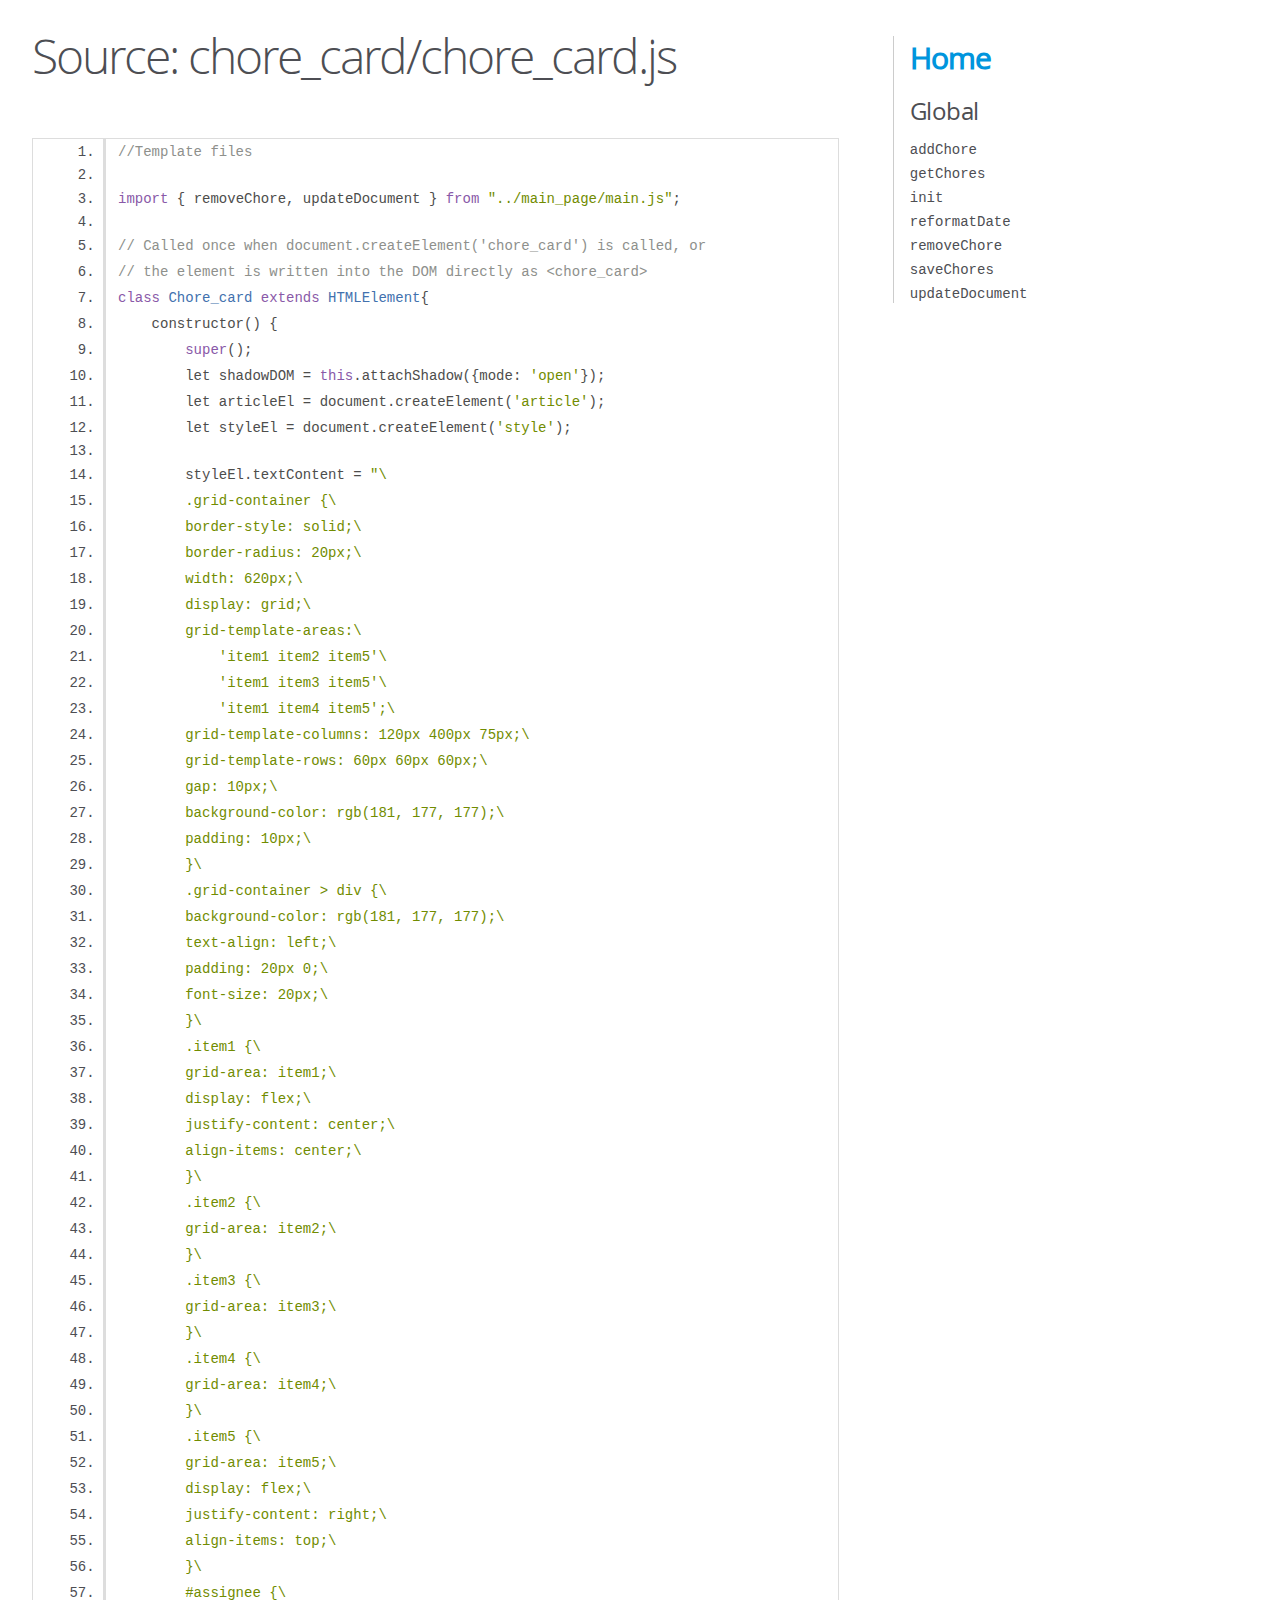
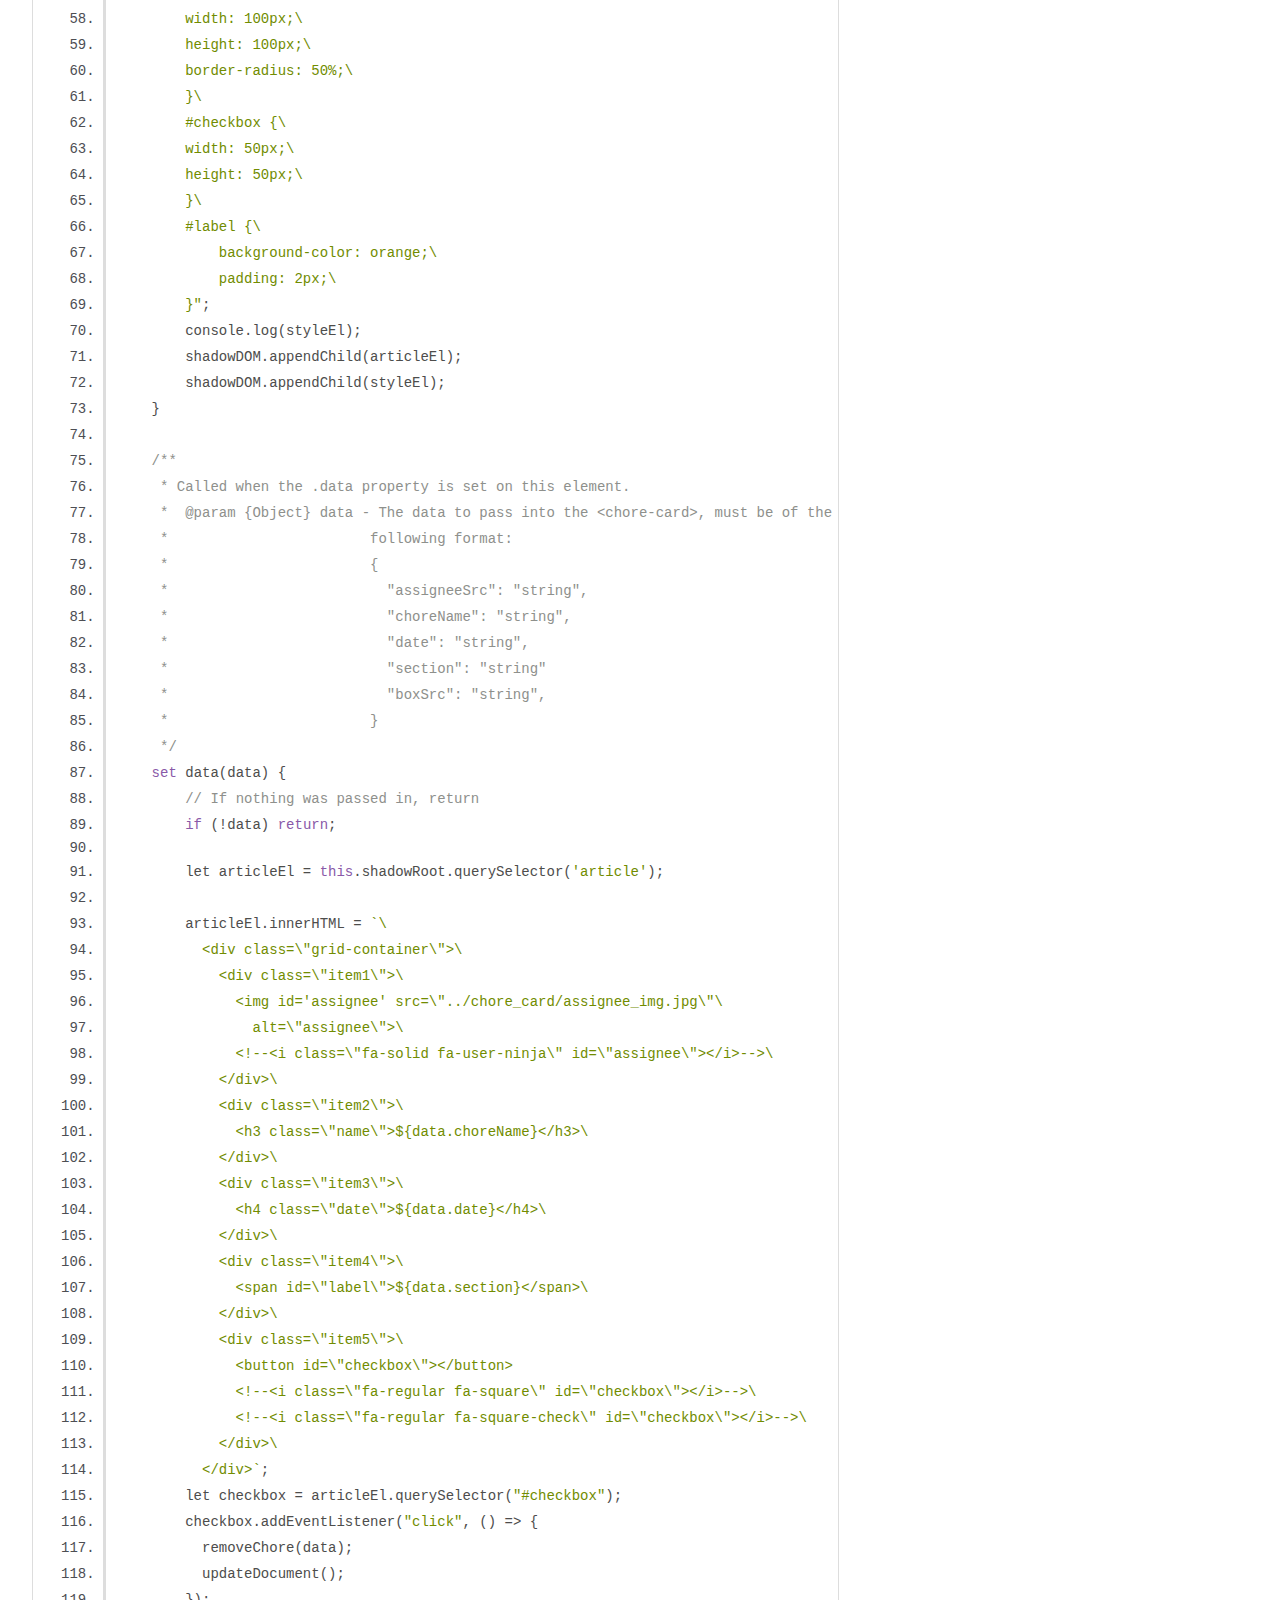
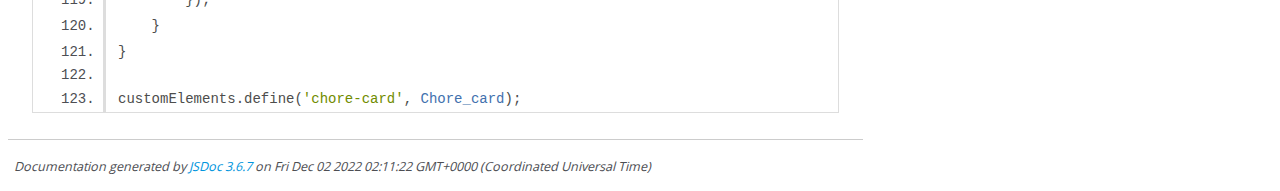
==== chore_card_chore_card.js.html @ adff0d28 "deploy: 1cfdcad24ee303a7421b82a440a6a7d4426f61e2" ====
<!DOCTYPE html>
<html lang="en">
<head>
    <meta charset="utf-8">
    <title>JSDoc: Source: chore_card/chore_card.js</title>

    <script src="scripts/prettify/prettify.js"> </script>
    <script src="scripts/prettify/lang-css.js"> </script>
    <!--[if lt IE 9]>
      <script src="//html5shiv.googlecode.com/svn/trunk/html5.js"></script>
    <![endif]-->
    <link type="text/css" rel="stylesheet" href="styles/prettify-tomorrow.css">
    <link type="text/css" rel="stylesheet" href="styles/jsdoc-default.css">
</head>

<body>

<div id="main">

    <h1 class="page-title">Source: chore_card/chore_card.js</h1>

    



    
    <section>
        <article>
            <pre class="prettyprint source linenums"><code>//Template files

import { removeChore, updateDocument } from "../main_page/main.js";

// Called once when document.createElement('chore_card') is called, or
// the element is written into the DOM directly as &lt;chore_card>
class Chore_card extends HTMLElement{
    constructor() {
        super(); 
        let shadowDOM = this.attachShadow({mode: 'open'});
        let articleEl = document.createElement('article');
        let styleEl = document.createElement('style');

        styleEl.textContent = "\
        .grid-container {\
        border-style: solid;\
        border-radius: 20px;\
        width: 620px;\
        display: grid;\
        grid-template-areas:\
            'item1 item2 item5'\
            'item1 item3 item5'\
            'item1 item4 item5';\
        grid-template-columns: 120px 400px 75px;\
        grid-template-rows: 60px 60px 60px;\
        gap: 10px;\
        background-color: rgb(181, 177, 177);\
        padding: 10px;\
        }\
        .grid-container > div {\
        background-color: rgb(181, 177, 177);\
        text-align: left;\
        padding: 20px 0;\
        font-size: 20px;\
        }\
        .item1 {\
        grid-area: item1;\
        display: flex;\
        justify-content: center;\
        align-items: center;\
        }\
        .item2 {\
        grid-area: item2;\
        }\
        .item3 {\
        grid-area: item3;\
        }\
        .item4 {\
        grid-area: item4;\
        }\
        .item5 {\
        grid-area: item5;\
        display: flex;\
        justify-content: right;\
        align-items: top;\
        }\
        #assignee {\
        width: 100px;\
        height: 100px;\
        border-radius: 50%;\
        }\
        #checkbox {\
        width: 50px;\
        height: 50px;\
        }\
        #label {\
            background-color: orange;\
            padding: 2px;\
        }";
        console.log(styleEl);
        shadowDOM.appendChild(articleEl);
        shadowDOM.appendChild(styleEl); 
    }
    
    /**
     * Called when the .data property is set on this element.
     *  @param {Object} data - The data to pass into the &lt;chore-card>, must be of the
     *                        following format:
     *                        {
     *                          "assigneeSrc": "string",             
     *                          "choreName": "string",
     *                          "date": "string",
     *                          "section": "string"
     *                          "boxSrc": "string",
     *                        }
     */
    set data(data) {
        // If nothing was passed in, return
        if (!data) return;

        let articleEl = this.shadowRoot.querySelector('article');
        
        articleEl.innerHTML = `\
          &lt;div class=\"grid-container\">\
            &lt;div class=\"item1\">\
              &lt;img id='assignee' src=\"../chore_card/assignee_img.jpg\"\
                alt=\"assignee\">\
              &lt;!--&lt;i class=\"fa-solid fa-user-ninja\" id=\"assignee\">&lt;/i>-->\
            &lt;/div>\
            &lt;div class=\"item2\">\
              &lt;h3 class=\"name\">${data.choreName}&lt;/h3>\
            &lt;/div>\
            &lt;div class=\"item3\">\
              &lt;h4 class=\"date\">${data.date}&lt;/h4>\
            &lt;/div>\
            &lt;div class=\"item4\">\
              &lt;span id=\"label\">${data.section}&lt;/span>\
            &lt;/div>\
            &lt;div class=\"item5\">\
              &lt;button id=\"checkbox\">&lt;/button>
              &lt;!--&lt;i class=\"fa-regular fa-square\" id=\"checkbox\">&lt;/i>-->\
              &lt;!--&lt;i class=\"fa-regular fa-square-check\" id=\"checkbox\">&lt;/i>-->\
            &lt;/div>\
          &lt;/div>`;
        let checkbox = articleEl.querySelector("#checkbox");
        checkbox.addEventListener("click", () => {
          removeChore(data);
          updateDocument();
        });
    }
}

customElements.define('chore-card', Chore_card);
</code></pre>
        </article>
    </section>




</div>

<nav>
    <h2><a href="index.html">Home</a></h2><h3>Global</h3><ul><li><a href="global.html#addChore">addChore</a></li><li><a href="global.html#getChores">getChores</a></li><li><a href="global.html#init">init</a></li><li><a href="global.html#reformatDate">reformatDate</a></li><li><a href="global.html#removeChore">removeChore</a></li><li><a href="global.html#saveChores">saveChores</a></li><li><a href="global.html#updateDocument">updateDocument</a></li></ul>
</nav>

<br class="clear">

<footer>
    Documentation generated by <a href="https://github.com/jsdoc/jsdoc">JSDoc 3.6.7</a> on Fri Dec 02 2022 02:11:22 GMT+0000 (Coordinated Universal Time)
</footer>

<script> prettyPrint(); </script>
<script src="scripts/linenumber.js"> </script>
</body>
</html>
---- styles/prettify-tomorrow.css ----
/* Tomorrow Theme */
/* Original theme - https://github.com/chriskempson/tomorrow-theme */
/* Pretty printing styles. Used with prettify.js. */
/* SPAN elements with the classes below are added by prettyprint. */
/* plain text */
.pln {
  color: #4d4d4c; }

@media screen {
  /* string content */
  .str {
    color: #718c00; }

  /* a keyword */
  .kwd {
    color: #8959a8; }

  /* a comment */
  .com {
    color: #8e908c; }

  /* a type name */
  .typ {
    color: #4271ae; }

  /* a literal value */
  .lit {
    color: #f5871f; }

  /* punctuation */
  .pun {
    color: #4d4d4c; }

  /* lisp open bracket */
  .opn {
    color: #4d4d4c; }

  /* lisp close bracket */
  .clo {
    color: #4d4d4c; }

  /* a markup tag name */
  .tag {
    color: #c82829; }

  /* a markup attribute name */
  .atn {
    color: #f5871f; }

  /* a markup attribute value */
  .atv {
    color: #3e999f; }

  /* a declaration */
  .dec {
    color: #f5871f; }

  /* a variable name */
  .var {
    color: #c82829; }

  /* a function name */
  .fun {
    color: #4271ae; } }
/* Use higher contrast and text-weight for printable form. */
@media print, projection {
  .str {
    color: #060; }

  .kwd {
    color: #006;
    font-weight: bold; }

  .com {
    color: #600;
    font-style: italic; }

  .typ {
    color: #404;
    font-weight: bold; }

  .lit {
    color: #044; }

  .pun, .opn, .clo {
    color: #440; }

  .tag {
    color: #006;
    font-weight: bold; }

  .atn {
    color: #404; }

  .atv {
    color: #060; } }
/* Style */
/*
pre.prettyprint {
  background: white;
  font-family: Consolas, Monaco, 'Andale Mono', monospace;
  font-size: 12px;
  line-height: 1.5;
  border: 1px solid #ccc;
  padding: 10px; }
*/

/* Specify class=linenums on a pre to get line numbering */
ol.linenums {
  margin-top: 0;
  margin-bottom: 0; }

/* IE indents via margin-left */
li.L0,
li.L1,
li.L2,
li.L3,
li.L4,
li.L5,
li.L6,
li.L7,
li.L8,
li.L9 {
  /* */ }

/* Alternate shading for lines */
li.L1,
li.L3,
li.L5,
li.L7,
li.L9 {
  /* */ }
---- styles/jsdoc-default.css ----
@font-face {
    font-family: 'Open Sans';
    font-weight: normal;
    font-style: normal;
    src: url('../fonts/OpenSans-Regular-webfont.eot');
    src:
        local('Open Sans'),
        local('OpenSans'),
        url('../fonts/OpenSans-Regular-webfont.eot?#iefix') format('embedded-opentype'),
        url('../fonts/OpenSans-Regular-webfont.woff') format('woff'),
        url('../fonts/OpenSans-Regular-webfont.svg#open_sansregular') format('svg');
}

@font-face {
    font-family: 'Open Sans Light';
    font-weight: normal;
    font-style: normal;
    src: url('../fonts/OpenSans-Light-webfont.eot');
    src:
        local('Open Sans Light'),
        local('OpenSans Light'),
        url('../fonts/OpenSans-Light-webfont.eot?#iefix') format('embedded-opentype'),
        url('../fonts/OpenSans-Light-webfont.woff') format('woff'),
        url('../fonts/OpenSans-Light-webfont.svg#open_sanslight') format('svg');
}

html
{
    overflow: auto;
    background-color: #fff;
    font-size: 14px;
}

body
{
    font-family: 'Open Sans', sans-serif;
    line-height: 1.5;
    color: #4d4e53;
    background-color: white;
}

a, a:visited, a:active {
    color: #0095dd;
    text-decoration: none;
}

a:hover {
    text-decoration: underline;
}

header
{
    display: block;
    padding: 0px 4px;
}

tt, code, kbd, samp {
    font-family: Consolas, Monaco, 'Andale Mono', monospace;
}

.class-description {
    font-size: 130%;
    line-height: 140%;
    margin-bottom: 1em;
    margin-top: 1em;
}

.class-description:empty {
    margin: 0;
}

#main {
    float: left;
    width: 70%;
}

article dl {
    margin-bottom: 40px;
}

article img {
  max-width: 100%;
}

section
{
    display: block;
    background-color: #fff;
    padding: 12px 24px;
    border-bottom: 1px solid #ccc;
    margin-right: 30px;
}

.variation {
    display: none;
}

.signature-attributes {
    font-size: 60%;
    color: #aaa;
    font-style: italic;
    font-weight: lighter;
}

nav
{
    display: block;
    float: right;
    margin-top: 28px;
    width: 30%;
    box-sizing: border-box;
    border-left: 1px solid #ccc;
    padding-left: 16px;
}

nav ul {
    font-family: 'Lucida Grande', 'Lucida Sans Unicode', arial, sans-serif;
    font-size: 100%;
    line-height: 17px;
    padding: 0;
    margin: 0;
    list-style-type: none;
}

nav ul a, nav ul a:visited, nav ul a:active {
    font-family: Consolas, Monaco, 'Andale Mono', monospace;
    line-height: 18px;
    color: #4D4E53;
}

nav h3 {
    margin-top: 12px;
}

nav li {
    margin-top: 6px;
}

footer {
    display: block;
    padding: 6px;
    margin-top: 12px;
    font-style: italic;
    font-size: 90%;
}

h1, h2, h3, h4 {
    font-weight: 200;
    margin: 0;
}

h1
{
    font-family: 'Open Sans Light', sans-serif;
    font-size: 48px;
    letter-spacing: -2px;
    margin: 12px 24px 20px;
}

h2, h3.subsection-title
{
    font-size: 30px;
    font-weight: 700;
    letter-spacing: -1px;
    margin-bottom: 12px;
}

h3
{
    font-size: 24px;
    letter-spacing: -0.5px;
    margin-bottom: 12px;
}

h4
{
    font-size: 18px;
    letter-spacing: -0.33px;
    margin-bottom: 12px;
    color: #4d4e53;
}

h5, .container-overview .subsection-title
{
    font-size: 120%;
    font-weight: bold;
    letter-spacing: -0.01em;
    margin: 8px 0 3px 0;
}

h6
{
    font-size: 100%;
    letter-spacing: -0.01em;
    margin: 6px 0 3px 0;
    font-style: italic;
}

table
{
    border-spacing: 0;
    border: 0;
    border-collapse: collapse;
}

td, th
{
    border: 1px solid #ddd;
    margin: 0px;
    text-align: left;
    vertical-align: top;
    padding: 4px 6px;
    display: table-cell;
}

thead tr
{
    background-color: #ddd;
    font-weight: bold;
}

th { border-right: 1px solid #aaa; }
tr > th:last-child { border-right: 1px solid #ddd; }

.ancestors, .attribs { color: #999; }
.ancestors a, .attribs a
{
    color: #999 !important;
    text-decoration: none;
}

.clear
{
    clear: both;
}

.important
{
    font-weight: bold;
    color: #950B02;
}

.yes-def {
    text-indent: -1000px;
}

.type-signature {
    color: #aaa;
}

.name, .signature {
    font-family: Consolas, Monaco, 'Andale Mono', monospace;
}

.details { margin-top: 14px; border-left: 2px solid #DDD; }
.details dt { width: 120px; float: left; padding-left: 10px;  padding-top: 6px; }
.details dd { margin-left: 70px; }
.details ul { margin: 0; }
.details ul { list-style-type: none; }
.details li { margin-left: 30px; padding-top: 6px; }
.details pre.prettyprint { margin: 0 }
.details .object-value { padding-top: 0; }

.description {
    margin-bottom: 1em;
    margin-top: 1em;
}

.code-caption
{
    font-style: italic;
    font-size: 107%;
    margin: 0;
}

.source
{
    border: 1px solid #ddd;
    width: 80%;
    overflow: auto;
}

.prettyprint.source {
    width: inherit;
}

.source code
{
    font-size: 100%;
    line-height: 18px;
    display: block;
    padding: 4px 12px;
    margin: 0;
    background-color: #fff;
    color: #4D4E53;
}

.prettyprint code span.line
{
  display: inline-block;
}

.prettyprint.linenums
{
  padding-left: 70px;
  -webkit-user-select: none;
  -moz-user-select: none;
  -ms-user-select: none;
  user-select: none;
}

.prettyprint.linenums ol
{
  padding-left: 0;
}

.prettyprint.linenums li
{
  border-left: 3px #ddd solid;
}

.prettyprint.linenums li.selected,
.prettyprint.linenums li.selected *
{
  background-color: lightyellow;
}

.prettyprint.linenums li *
{
  -webkit-user-select: text;
  -moz-user-select: text;
  -ms-user-select: text;
  user-select: text;
}

.params .name, .props .name, .name code {
    color: #4D4E53;
    font-family: Consolas, Monaco, 'Andale Mono', monospace;
    font-size: 100%;
}

.params td.description > p:first-child,
.props td.description > p:first-child
{
    margin-top: 0;
    padding-top: 0;
}

.params td.description > p:last-child,
.props td.description > p:last-child
{
    margin-bottom: 0;
    padding-bottom: 0;
}

.disabled {
    color: #454545;
}
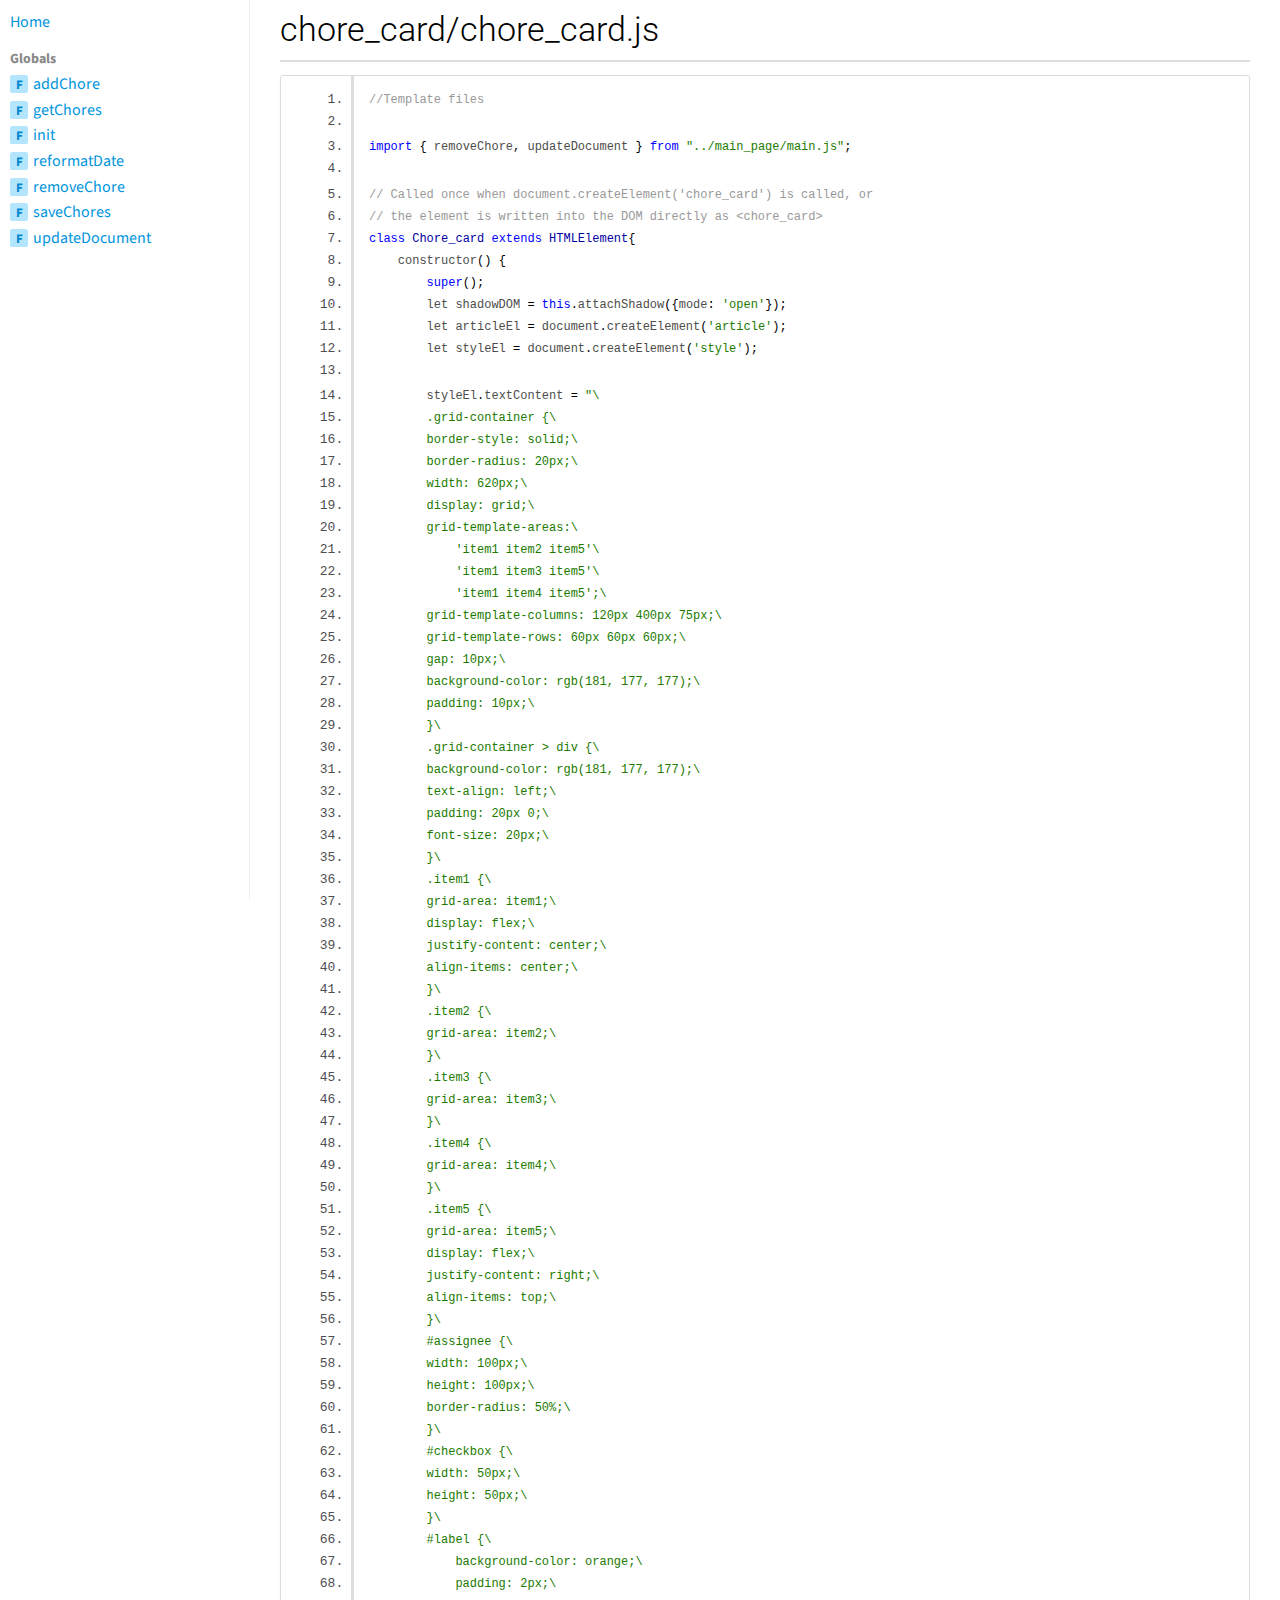
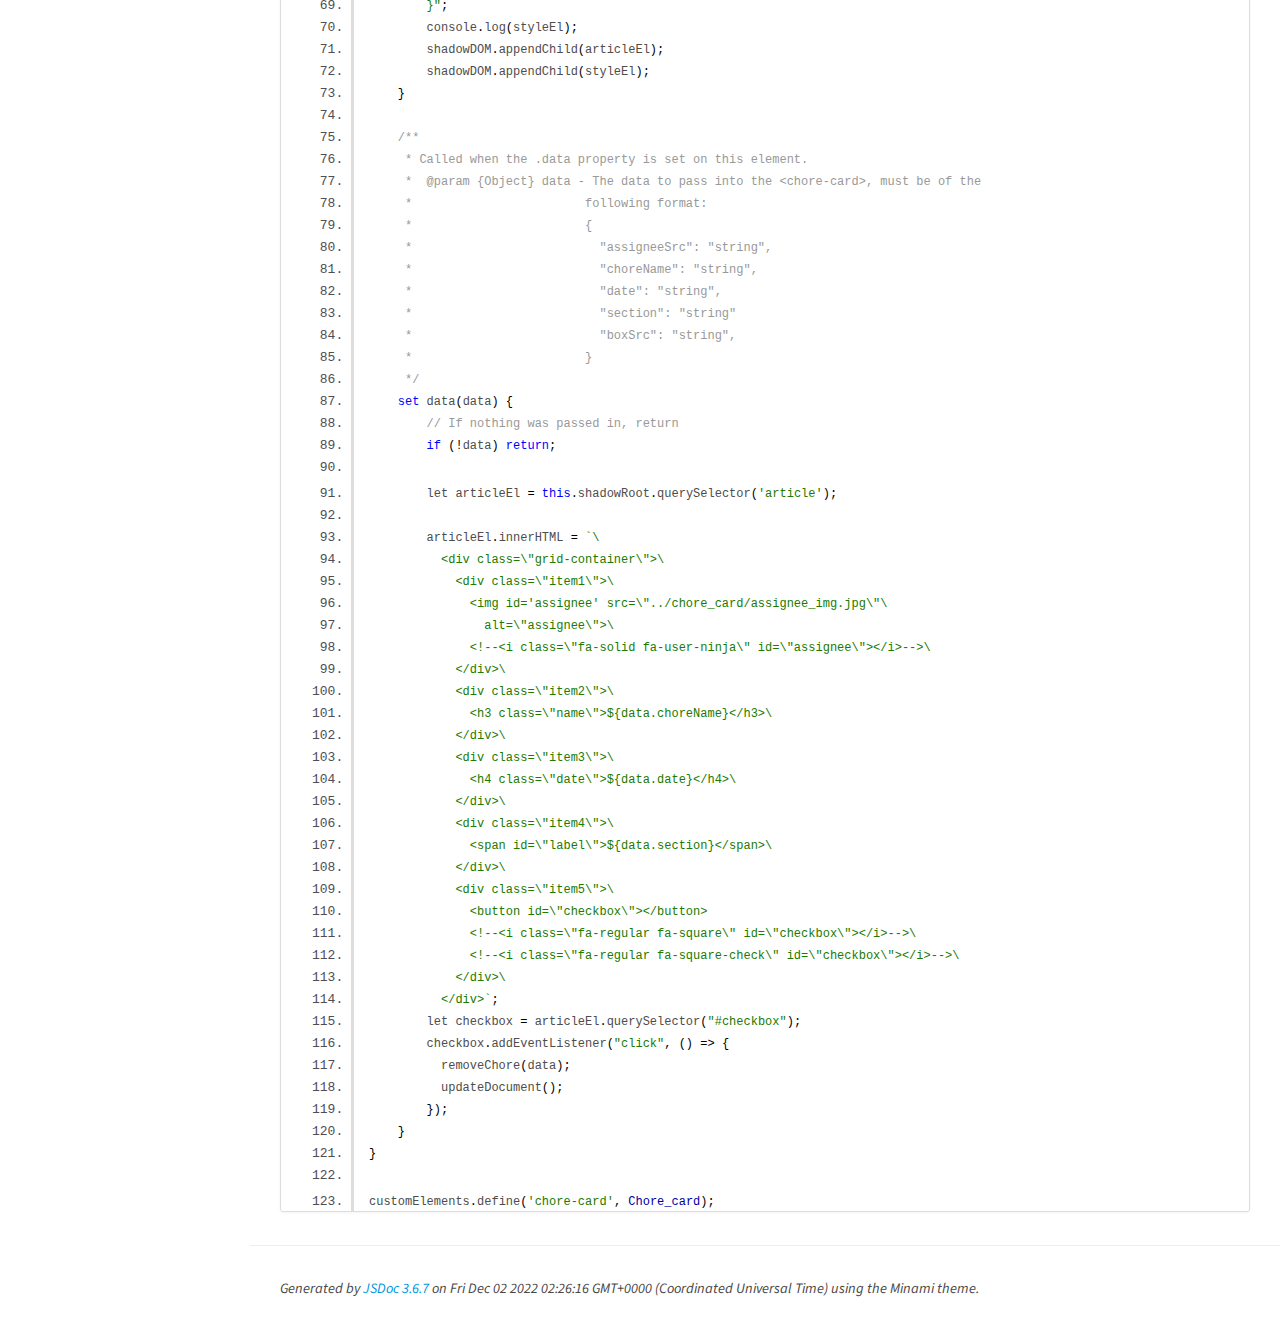
==== commit ffdc204a: "deploy: fa2d80282fce8f2f11073e550d625caeb1f25eea" ====
--- a/chore_card_chore_card.js.html
+++ b/chore_card_chore_card.js.html
@@ -2,22 +2,35 @@
 <html lang="en">
 <head>
     <meta charset="utf-8">
-    <title>JSDoc: Source: chore_card/chore_card.js</title>
+    <meta name="viewport" content="width=device-width,initial-scale=1">
+    <title>chore_card/chore_card.js - Documentation</title>
 
-    <script src="scripts/prettify/prettify.js"> </script>
-    <script src="scripts/prettify/lang-css.js"> </script>
+    <script src="scripts/prettify/prettify.js"></script>
+    <script src="scripts/prettify/lang-css.js"></script>
     <!--[if lt IE 9]>
       <script src="//html5shiv.googlecode.com/svn/trunk/html5.js"></script>
     <![endif]-->
+    <link type="text/css" rel="stylesheet" href="https://code.ionicframework.com/ionicons/2.0.1/css/ionicons.min.css">
     <link type="text/css" rel="stylesheet" href="styles/prettify-tomorrow.css">
     <link type="text/css" rel="stylesheet" href="styles/jsdoc-default.css">
 </head>
-
 <body>
 
+<input type="checkbox" id="nav-trigger" class="nav-trigger" />
+<label for="nav-trigger" class="navicon-button x">
+  <div class="navicon"></div>
+</label>
+
+<label for="nav-trigger" class="overlay"></label>
+
+<nav>
+    <li class="nav-link nav-home-link"><a href="index.html">Home</a></li><li class="nav-heading"><a href="global.html">Globals</a></li><li class="nav-item"><span class="nav-item-type type-function">F</span><span class="nav-item-name"><a href="global.html#addChore">addChore</a></span></li><li class="nav-item"><span class="nav-item-type type-function">F</span><span class="nav-item-name"><a href="global.html#getChores">getChores</a></span></li><li class="nav-item"><span class="nav-item-type type-function">F</span><span class="nav-item-name"><a href="global.html#init">init</a></span></li><li class="nav-item"><span class="nav-item-type type-function">F</span><span class="nav-item-name"><a href="global.html#reformatDate">reformatDate</a></span></li><li class="nav-item"><span class="nav-item-type type-function">F</span><span class="nav-item-name"><a href="global.html#removeChore">removeChore</a></span></li><li class="nav-item"><span class="nav-item-type type-function">F</span><span class="nav-item-name"><a href="global.html#saveChores">saveChores</a></span></li><li class="nav-item"><span class="nav-item-type type-function">F</span><span class="nav-item-name"><a href="global.html#updateDocument">updateDocument</a></span></li>
+</nav>
+
 <div id="main">
-
-    <h1 class="page-title">Source: chore_card/chore_card.js</h1>
+    
+    <h1 class="page-title">chore_card/chore_card.js</h1>
+    
 
     
 
@@ -158,17 +171,13 @@
 
 </div>
 
-<nav>
-    <h2><a href="index.html">Home</a></h2><h3>Global</h3><ul><li><a href="global.html#addChore">addChore</a></li><li><a href="global.html#getChores">getChores</a></li><li><a href="global.html#init">init</a></li><li><a href="global.html#reformatDate">reformatDate</a></li><li><a href="global.html#removeChore">removeChore</a></li><li><a href="global.html#saveChores">saveChores</a></li><li><a href="global.html#updateDocument">updateDocument</a></li></ul>
-</nav>
-
 <br class="clear">
 
 <footer>
-    Documentation generated by <a href="https://github.com/jsdoc/jsdoc">JSDoc 3.6.7</a> on Fri Dec 02 2022 02:11:22 GMT+0000 (Coordinated Universal Time)
+    Generated by <a href="https://github.com/jsdoc3/jsdoc">JSDoc 3.6.7</a> on Fri Dec 02 2022 02:26:16 GMT+0000 (Coordinated Universal Time) using the Minami theme.
 </footer>
 
-<script> prettyPrint(); </script>
-<script src="scripts/linenumber.js"> </script>
+<script>prettyPrint();</script>
+<script src="scripts/linenumber.js"></script>
 </body>
 </html>
--- a/styles/prettify-tomorrow.css
+++ b/styles/prettify-tomorrow.css
@@ -9,35 +9,35 @@
 @media screen {
   /* string content */
   .str {
-    color: #718c00; }
+    color: hsl(104, 100%, 24%); }
 
   /* a keyword */
   .kwd {
-    color: #8959a8; }
+    color: hsl(240, 100%, 50%); }
 
   /* a comment */
   .com {
-    color: #8e908c; }
+    color: hsl(0, 0%, 60%); }
 
   /* a type name */
   .typ {
-    color: #4271ae; }
+    color: hsl(240, 100%, 32%); }
 
   /* a literal value */
   .lit {
-    color: #f5871f; }
+    color: hsl(240, 100%, 40%); }
 
   /* punctuation */
   .pun {
-    color: #4d4d4c; }
+    color: #000000; }
 
   /* lisp open bracket */
   .opn {
-    color: #4d4d4c; }
+    color: #000000; }
 
   /* lisp close bracket */
   .clo {
-    color: #4d4d4c; }
+    color: #000000; }
 
   /* a markup tag name */
   .tag {
--- a/styles/jsdoc-default.css
+++ b/styles/jsdoc-default.css
@@ -1,307 +1,417 @@
-@font-face {
-    font-family: 'Open Sans';
-    font-weight: normal;
-    font-style: normal;
-    src: url('../fonts/OpenSans-Regular-webfont.eot');
-    src:
-        local('Open Sans'),
-        local('OpenSans'),
-        url('../fonts/OpenSans-Regular-webfont.eot?#iefix') format('embedded-opentype'),
-        url('../fonts/OpenSans-Regular-webfont.woff') format('woff'),
-        url('../fonts/OpenSans-Regular-webfont.svg#open_sansregular') format('svg');
-}
-
-@font-face {
-    font-family: 'Open Sans Light';
-    font-weight: normal;
-    font-style: normal;
-    src: url('../fonts/OpenSans-Light-webfont.eot');
-    src:
-        local('Open Sans Light'),
-        local('OpenSans Light'),
-        url('../fonts/OpenSans-Light-webfont.eot?#iefix') format('embedded-opentype'),
-        url('../fonts/OpenSans-Light-webfont.woff') format('woff'),
-        url('../fonts/OpenSans-Light-webfont.svg#open_sanslight') format('svg');
-}
-
-html
-{
-    overflow: auto;
-    background-color: #fff;
-    font-size: 14px;
-}
-
-body
-{
-    font-family: 'Open Sans', sans-serif;
-    line-height: 1.5;
-    color: #4d4e53;
-    background-color: white;
-}
-
-a, a:visited, a:active {
-    color: #0095dd;
-    text-decoration: none;
+@import url(https://fonts.googleapis.com/css?family=Source+Sans+Pro:300,400,400i,500i,500,600,600i|Roboto);
+
+* {
+  box-sizing: border-box
+}
+
+html, body {
+  height: 100%;
+  width: 100%;
+}
+
+body {
+  color: #4d4e53;
+  background-color: white;
+  margin: 0 auto;
+  padding: 0;
+  font-family: 'Source Sans Pro', Helvetica, sans-serif;
+  font-size: 16px;
+  line-height: 160%;
+}
+
+a,
+a:active {
+  color: #0095dd;
+  text-decoration: none;
 }
 
 a:hover {
-    text-decoration: underline;
-}
-
-header
-{
-    display: block;
-    padding: 0px 4px;
+  text-decoration: underline
+}
+
+p, ul, ol, blockquote {
+  margin-bottom: 1em;
+}
+
+h1, h2, h3, h4, h5, h6 {
+  font-family: 'Roboto', sans-serif;
+}
+
+h1, h2, h3, h4, h5, h6 {
+  color: #000;
+  font-weight: 400;
+  margin: 0;
+}
+
+h1 {
+  font-weight: 300;
+  font-size: 48px;
+  margin: 1em 0 .5em;
+}
+
+h1.page-title {margin-bottom: 10px;font-size: 34px;font-weight: 300;border-bottom: solid 2px #ddd;padding: .5em 0 .5em;margin-top: 0;}
+
+h2 {
+  font-size: 32px;
+  margin: 1.2em 0 .8em;
+  font-weight: bold;
+}
+
+h3 {
+  /* margin-top: 1em; */
+  /* margin-bottom: 16px; */
+  /* font-weight: bold; */
+  padding: 0;
+  margin: 1em 0 .6em;
+  font-size: 28px;
+  /* border-bottom: 1px solid #eee; */
+  /* padding-bottom: 15px; */
+}
+
+h4 {
+  font-size: 18px;
+  margin: 1em 0 .2em;
+  color: #4d4e53;
+  /* border-bottom: 1px solid #eee; */
+  padding-bottom: 8px;
+}
+
+h5, .container-overview .subsection-title {
+  font-size: 120%;
+  /* letter-spacing: -0.01em; */
+  margin: 20px 0 5px;
+}
+
+h6 {
+  font-size: 100%;
+  letter-spacing: -0.01em;
+  margin: 6px 0 3px 0;
+  font-style: italic;
 }
 
 tt, code, kbd, samp {
-    font-family: Consolas, Monaco, 'Andale Mono', monospace;
+  font-family: Consolas, Monaco, 'Andale Mono', monospace;
+  background: #f4f4f4;
+  padding: 1px 5px;
+  border-radius: 5px;
+  font-size: 14px;
+}
+
+blockquote {
+  display: block;
+  border-left: 4px solid #eee;
+  margin: 0;
+  padding-left: 1em;
+  color: #888;
 }
 
 .class-description {
-    font-size: 130%;
-    line-height: 140%;
-    margin-bottom: 1em;
-    margin-top: 1em;
+  font-size: 130%;
+  line-height: 140%;
+  margin-bottom: 1em;
+  margin-top: 1em;
 }
 
 .class-description:empty {
-    margin: 0;
-}
-
+  margin: 0
+}
+
+/** Container **/
 #main {
-    float: left;
-    width: 70%;
-}
-
-article dl {
-    margin-bottom: 40px;
-}
-
-article img {
+  float: right;
+  min-width: 360px;
+  width: calc(100% - 250px);
+  padding: 0 30px 20px 30px;
+}
+
+header {
+  display: block
+}
+
+section {
+  display: block;
+  background-color: #fff;
+  padding: 0;
+}
+
+.variation {
+  display: none
+}
+
+.signature-attributes {
+  font-size: 60%;
+  color: #aaa;
+  font-style: italic;
+  font-weight: lighter;
+}
+
+/** Readme  **/
+
+.readme {
+  font-size: 16px;
+}
+
+.readme h1,
+.readme h2,
+.readme h3,
+.readme h4,
+.readme h5 {
+  margin-top: 1em;
+  margin-bottom: 16px;
+  font-weight: bold;
+  padding: 0;
+}
+
+.readme h1 {
+  font-size: 2em;
+  padding-bottom: 0.3em;
+}
+
+.readme h2 {
+  font-size: 1.75em;
+  padding-bottom: 0.3em;
+}
+
+.readme h3 {
+  font-size: 1.5em;
+  background-color: transparent;
+}
+
+.readme h4 {
+  font-size: 1.25em;
+}
+
+.readme h5 {
+  font-size: 1em;
+}
+
+.readme img {
   max-width: 100%;
 }
 
-section
-{
-    display: block;
-    background-color: #fff;
-    padding: 12px 24px;
-    border-bottom: 1px solid #ccc;
-    margin-right: 30px;
-}
-
-.variation {
-    display: none;
-}
-
-.signature-attributes {
-    font-size: 60%;
-    color: #aaa;
-    font-style: italic;
-    font-weight: lighter;
-}
-
-nav
-{
-    display: block;
-    float: right;
-    margin-top: 28px;
-    width: 30%;
-    box-sizing: border-box;
-    border-left: 1px solid #ccc;
-    padding-left: 16px;
-}
-
-nav ul {
-    font-family: 'Lucida Grande', 'Lucida Sans Unicode', arial, sans-serif;
-    font-size: 100%;
-    line-height: 17px;
-    padding: 0;
-    margin: 0;
-    list-style-type: none;
-}
-
-nav ul a, nav ul a:visited, nav ul a:active {
-    font-family: Consolas, Monaco, 'Andale Mono', monospace;
-    line-height: 18px;
-    color: #4D4E53;
-}
-
-nav h3 {
-    margin-top: 12px;
+.readme ul, .readme ol {
+  padding-left: 2em;
+}
+
+.readme pre > code {
+  font-size: 0.85em;
+}
+
+.readme table {
+  margin-bottom: 1em;
+  border-collapse: collapse;
+  border-spacing: 0;
+}
+
+.readme table tr {
+  background-color: #fff;
+  border-top: 1px solid #ccc;
+}
+
+.readme table th,
+.readme table td {
+  padding: 6px 13px;
+  border: 1px solid #ddd;
+}
+
+.readme table tr:nth-child(2n) {
+  background-color: #f8f8f8;
+}
+
+/** Nav **/
+nav {
+  float: left;
+  display: block;
+  width: 250px;
+  background: #fff;
+  overflow: auto;
+  position: fixed;
+  height: 100%;
+  padding: 10px;
+  border-right: 1px solid #eee;
+  /* box-shadow: 0 0 3px rgba(0,0,0,0.1); */
 }
 
 nav li {
-    margin-top: 6px;
-}
-
+  list-style: none;
+  padding: 0;
+  margin: 0;
+}
+
+.nav-heading {
+  margin-top: 10px;
+  font-weight: bold;
+}
+
+.nav-heading a {
+  color: #888;
+  font-size: 14px;
+  display: inline-block;
+}
+
+.nav-item-type {
+  /* margin-left: 5px; */
+  width: 18px;
+  height: 18px;
+  display: inline-block;
+  text-align: center;
+  border-radius: 0.2em;
+  margin-right: 5px;
+  font-weight: bold;
+  line-height: 20px;
+  font-size: 13px;
+}
+
+.type-function {
+  background: #B3E5FC;
+  color: #0288D1;
+}
+
+.type-class {
+  background: #D1C4E9;
+  color: #4527A0;
+}
+
+.type-member {
+  background: #C8E6C9;
+  color: #388E3C;
+}
+
+.type-module {
+  background: #E1BEE7;
+  color: #7B1FA2;
+}
+
+
+/** Footer **/
 footer {
-    display: block;
-    padding: 6px;
-    margin-top: 12px;
-    font-style: italic;
-    font-size: 90%;
-}
-
-h1, h2, h3, h4 {
-    font-weight: 200;
-    margin: 0;
-}
-
-h1
-{
-    font-family: 'Open Sans Light', sans-serif;
-    font-size: 48px;
-    letter-spacing: -2px;
-    margin: 12px 24px 20px;
-}
-
-h2, h3.subsection-title
-{
-    font-size: 30px;
-    font-weight: 700;
-    letter-spacing: -1px;
-    margin-bottom: 12px;
-}
-
-h3
-{
-    font-size: 24px;
-    letter-spacing: -0.5px;
-    margin-bottom: 12px;
-}
-
-h4
-{
-    font-size: 18px;
-    letter-spacing: -0.33px;
-    margin-bottom: 12px;
-    color: #4d4e53;
-}
-
-h5, .container-overview .subsection-title
-{
-    font-size: 120%;
-    font-weight: bold;
-    letter-spacing: -0.01em;
-    margin: 8px 0 3px 0;
-}
-
-h6
-{
-    font-size: 100%;
-    letter-spacing: -0.01em;
-    margin: 6px 0 3px 0;
-    font-style: italic;
-}
-
-table
-{
-    border-spacing: 0;
-    border: 0;
-    border-collapse: collapse;
-}
-
-td, th
-{
-    border: 1px solid #ddd;
-    margin: 0px;
-    text-align: left;
-    vertical-align: top;
-    padding: 4px 6px;
-    display: table-cell;
-}
-
-thead tr
-{
-    background-color: #ddd;
-    font-weight: bold;
-}
-
-th { border-right: 1px solid #aaa; }
-tr > th:last-child { border-right: 1px solid #ddd; }
-
-.ancestors, .attribs { color: #999; }
-.ancestors a, .attribs a
-{
-    color: #999 !important;
-    text-decoration: none;
-}
-
-.clear
-{
-    clear: both;
-}
-
-.important
-{
-    font-weight: bold;
-    color: #950B02;
+  color: hsl(0, 0%, 28%);
+  margin-left: 250px;
+  display: block;
+  padding: 30px;
+  font-style: italic;
+  font-size: 90%;
+  border-top: 1px solid #eee;
+}
+
+.ancestors {
+  color: #999
+}
+
+.ancestors a {
+   color: #999 !important;
+   text-decoration: none;
+}
+
+.clear {
+  clear: both
+}
+
+.important {
+  font-weight: bold;
+  color: #950B02;
 }
 
 .yes-def {
-    text-indent: -1000px;
+  text-indent: -1000px
 }
 
 .type-signature {
-    color: #aaa;
+  color: #aaa
 }
 
 .name, .signature {
-    font-family: Consolas, Monaco, 'Andale Mono', monospace;
-}
-
-.details { margin-top: 14px; border-left: 2px solid #DDD; }
-.details dt { width: 120px; float: left; padding-left: 10px;  padding-top: 6px; }
-.details dd { margin-left: 70px; }
-.details ul { margin: 0; }
-.details ul { list-style-type: none; }
-.details li { margin-left: 30px; padding-top: 6px; }
-.details pre.prettyprint { margin: 0 }
-.details .object-value { padding-top: 0; }
+  font-family: Consolas, Monaco, 'Andale Mono', monospace
+}
+
+.details {
+  margin-top: 14px;
+  border-left: 2px solid #DDD;
+  line-height: 30px;
+}
+
+.details dt {
+   width: 120px;
+   float: left;
+   padding-left: 10px;
+}
+
+.details dd {
+   margin-left: 70px
+}
+
+.details ul {
+   margin: 0
+}
+
+.details ul {
+   list-style-type: none
+}
+
+.details li {
+   margin-left: 30px
+}
+
+.details pre.prettyprint {
+   margin: 0
+}
+
+.details .object-value {
+   padding-top: 0
+}
 
 .description {
-    margin-bottom: 1em;
-    margin-top: 1em;
-}
-
-.code-caption
-{
-    font-style: italic;
-    font-size: 107%;
-    margin: 0;
-}
-
-.source
-{
-    border: 1px solid #ddd;
-    width: 80%;
-    overflow: auto;
+  margin-bottom: 1em;
+  margin-top: 1em;
+}
+
+.code-caption {
+  font-style: italic;
+  font-size: 107%;
+  margin: 0;
+}
+
+.prettyprint {
+  font-size: 13px;
+  border: 1px solid #ddd;
+  border-radius: 3px;
+  box-shadow: 0 1px 3px hsla(0, 0%, 0%, 0.05);
+  overflow: auto;
 }
 
 .prettyprint.source {
-    width: inherit;
-}
-
-.source code
-{
-    font-size: 100%;
-    line-height: 18px;
-    display: block;
-    padding: 4px 12px;
-    margin: 0;
-    background-color: #fff;
-    color: #4D4E53;
-}
-
-.prettyprint code span.line
-{
-  display: inline-block;
-}
-
-.prettyprint.linenums
-{
+  width: inherit
+}
+
+.prettyprint code {
+  font-size: 12px;
+  line-height: 18px;
+  display: block;
+  background-color: #fff;
+  color: #4D4E53;
+}
+
+.prettyprint code:empty:before {
+  content: '';
+}
+
+.prettyprint > code {
+  padding: 15px
+}
+
+.prettyprint .linenums code {
+  padding: 0 15px
+}
+
+.prettyprint .linenums li:first-of-type code {
+  padding-top: 15px
+}
+
+.prettyprint code span.line {
+  display: inline-block
+}
+
+.prettyprint.linenums {
   padding-left: 70px;
   -webkit-user-select: none;
   -moz-user-select: none;
@@ -309,50 +419,274 @@
   user-select: none;
 }
 
-.prettyprint.linenums ol
-{
-  padding-left: 0;
-}
-
-.prettyprint.linenums li
-{
-  border-left: 3px #ddd solid;
-}
-
-.prettyprint.linenums li.selected,
-.prettyprint.linenums li.selected *
-{
-  background-color: lightyellow;
-}
-
-.prettyprint.linenums li *
-{
-  -webkit-user-select: text;
-  -moz-user-select: text;
-  -ms-user-select: text;
-  user-select: text;
+.prettyprint.linenums ol {
+   padding-left: 0
+}
+
+.prettyprint.linenums li {
+   border-left: 3px #ddd solid
+}
+
+.prettyprint.linenums li.selected, .prettyprint.linenums li.selected * {
+   background-color: lightyellow
+}
+
+.prettyprint.linenums li * {
+   -webkit-user-select: text;
+   -moz-user-select: text;
+   -ms-user-select: text;
+   user-select: text;
+}
+
+.params, .props {
+  border-spacing: 0;
+  border: 1px solid #ddd;
+  border-collapse: collapse;
+  border-radius: 3px;
+  box-shadow: 0 1px 3px rgba(0,0,0,0.1);
+  width: 100%;
+  font-size: 14px;
+  /* margin-left: 15px; */
 }
 
 .params .name, .props .name, .name code {
-    color: #4D4E53;
-    font-family: Consolas, Monaco, 'Andale Mono', monospace;
-    font-size: 100%;
-}
-
-.params td.description > p:first-child,
-.props td.description > p:first-child
-{
-    margin-top: 0;
-    padding-top: 0;
-}
-
-.params td.description > p:last-child,
-.props td.description > p:last-child
-{
-    margin-bottom: 0;
-    padding-bottom: 0;
+   color: #4D4E53;
+   font-family: Consolas, Monaco, 'Andale Mono', monospace;
+   font-size: 100%;
+}
+
+.params td, .params th, .props td, .props th {
+   margin: 0px;
+   text-align: left;
+   vertical-align: top;
+   padding: 10px;
+   display: table-cell;
+}
+
+.params td {
+   border-top: 1px solid #eee
+}
+
+.params thead tr, .props thead tr {
+   background-color: #fff;
+   font-weight: bold;
+}
+
+.params .params thead tr, .props .props thead tr {
+   background-color: #fff;
+   font-weight: bold;
+}
+
+.params td.description > p:first-child, .props td.description > p:first-child {
+   margin-top: 0;
+   padding-top: 0;
+}
+
+.params td.description > p:last-child, .props td.description > p:last-child {
+   margin-bottom: 0;
+   padding-bottom: 0;
+}
+
+dl.param-type {
+  /* border-bottom: 1px solid hsl(0, 0%, 87%); */
+  margin: 0;
+  padding: 0;
+  font-size: 16px;
+}
+
+.param-type dt, .param-type dd {
+  display: inline-block
+}
+
+.param-type dd {
+  font-family: Consolas, Monaco, 'Andale Mono', monospace;
+  display: inline-block;
+  padding: 0;
+  margin: 0;
+  font-size: 14px;
 }
 
 .disabled {
-    color: #454545;
-}
+  color: #454545
+}
+
+/* navicon button */
+.navicon-button {
+  display: none;
+  position: relative;
+  padding: 2.0625rem 1.5rem;
+  transition: 0.25s;
+  cursor: pointer;
+  user-select: none;
+  opacity: .8;
+}
+.navicon-button .navicon:before, .navicon-button .navicon:after {
+  transition: 0.25s;
+}
+.navicon-button:hover {
+  transition: 0.5s;
+  opacity: 1;
+}
+.navicon-button:hover .navicon:before, .navicon-button:hover .navicon:after {
+  transition: 0.25s;
+}
+.navicon-button:hover .navicon:before {
+  top: .825rem;
+}
+.navicon-button:hover .navicon:after {
+  top: -.825rem;
+}
+
+/* navicon */
+.navicon {
+  position: relative;
+  width: 2.5em;
+  height: .3125rem;
+  background: #000;
+  transition: 0.3s;
+  border-radius: 2.5rem;
+}
+.navicon:before, .navicon:after {
+  display: block;
+  content: "";
+  height: .3125rem;
+  width: 2.5rem;
+  background: #000;
+  position: absolute;
+  z-index: -1;
+  transition: 0.3s 0.25s;
+  border-radius: 1rem;
+}
+.navicon:before {
+  top: .625rem;
+}
+.navicon:after {
+  top: -.625rem;
+}
+
+/* open */
+.nav-trigger:checked + label:not(.steps) .navicon:before,
+.nav-trigger:checked + label:not(.steps) .navicon:after {
+  top: 0 !important;
+}
+
+.nav-trigger:checked + label .navicon:before,
+.nav-trigger:checked + label .navicon:after {
+  transition: 0.5s;
+}
+
+/* Minus */
+.nav-trigger:checked + label {
+  transform: scale(0.75);
+}
+
+/* ÃƒÆ’Ã¢â‚¬â€ and + */
+.nav-trigger:checked + label.plus .navicon,
+.nav-trigger:checked + label.x .navicon {
+  background: transparent;
+}
+
+.nav-trigger:checked + label.plus .navicon:before,
+.nav-trigger:checked + label.x .navicon:before {
+  transform: rotate(-45deg);
+  background: #FFF;
+}
+
+.nav-trigger:checked + label.plus .navicon:after,
+.nav-trigger:checked + label.x .navicon:after {
+  transform: rotate(45deg);
+  background: #FFF;
+}
+
+.nav-trigger:checked + label.plus {
+  transform: scale(0.75) rotate(45deg);
+}
+
+.nav-trigger:checked ~ nav {
+  left: 0 !important;
+}
+
+.nav-trigger:checked ~ .overlay {
+  display: block;
+}
+
+.nav-trigger {
+  position: fixed;
+  top: 0;
+  clip: rect(0, 0, 0, 0);
+}
+
+.overlay {
+  display: none;
+  position: fixed;
+  top: 0;
+  bottom: 0;
+  left: 0;
+  right: 0;
+  width: 100%;
+  height: 100%;
+  background: hsla(0, 0%, 0%, 0.5);
+  z-index: 1;
+}
+
+.section-method {
+  margin-bottom: 30px;
+  padding-bottom: 30px;
+  border-bottom: 1px solid #eee;
+}
+
+@media only screen and (min-width: 320px) and (max-width: 680px) {
+  body {
+    overflow-x: hidden;
+  }
+
+  nav {
+    background: #FFF;
+    width: 250px;
+    height: 100%;
+    position: fixed;
+    top: 0;
+    right: 0;
+    bottom: 0;
+    left: -250px;
+    z-index: 3;
+    padding: 0 10px;
+    transition: left 0.2s;
+  }
+
+  .navicon-button {
+    display: inline-block;
+    position: fixed;
+    top: 1.5em;
+    right: 0;
+    z-index: 2;
+  }
+
+  #main {
+    width: 100%;
+    min-width: 360px;
+  }
+
+  #main h1.page-title {
+    margin: 1em 0;
+  }
+
+  #main section {
+    padding: 0;
+  }
+
+  footer {
+    margin-left: 0;
+  }
+}
+
+@media only print {
+  nav {
+    display: none;
+  }
+
+  #main {
+    float: none;
+    width: 100%;
+  }
+}
